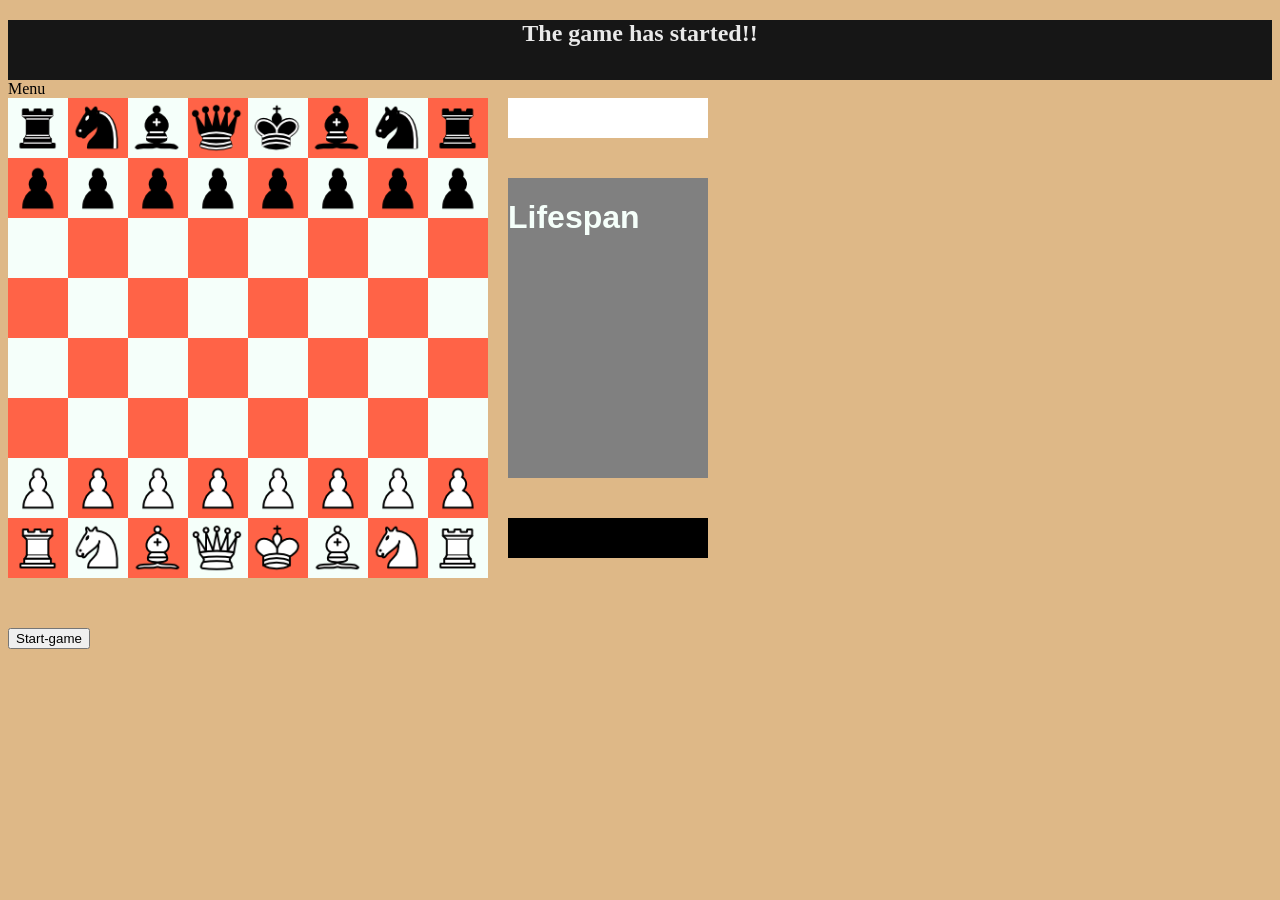
==== chess/ui/index.html @ b8d8a170 "Add files via upload" ====
<!DOCTYPE html>
<html>
    <head> 
   <meta charset = "UTF-8">
   <meta name = "viewport" content = "width = device-width, initial-scale=1.0">
 

        
   <link rel = "stylesheet" href = "chess.css">
    </head>

    <body>
        <div id = "header"><h2>The game has started!!</h2></div>
        <div id = "menu">Menu</div>

        <div id = "boardandstuffs">
            <div id = "board">

           </div>


        <div id = "gamestats"> 

            <div id="black-clock">

            </div>

            <div id="lifespan">
                <h1><strong>   Lifespan<br><br><br><br></strong></h1>

                <div id="white-lifescore">

                </div>

                <div id = "black-lifescore">

                </div>

            </div>

            <div id ="white-clock">

                


            </div>

        </div>
        
        </div>
        <button id="start-game">Start-game</button>
        <button id ="resign"> Resign </button>
        

  <script type = "module" src = "chess.js"></script>
        
    </body>

    
    </html>
---- chess/ui/chess.css ----
*{
    margin : 10;
    
   
}


#header{
    text-align: center;
    width : 100%;
    height : 60px;
    background-color: rgb(22,22,22);
    color : rgb(233,233,233);


}
#menu{
    width :100%;
   




}

#boardandstuffs{
    display: flex;
    align-items:flex-start;
    gap:20px;
}
#board {
    display: grid;
    grid-template-columns: repeat(8, 60px);
    grid-template-rows: repeat(8, 60px);
    width: 480px;
    height: 480px;
    
}

.squares{
    width : 60px;
    height : 60px;
     align-items: center;

}



.light{
   
    
    background-color : mintcream;

}
.dark{
 
    background-color : tomato;
    


}
.images {
    cursor: grab;
    width: 95%;
    height: 100%;
    object-fit: contain;
}
.squares :hover{
    border: 1px solid green;
 }
 body{
    background : burlywood;
 }

 #gamestats{
    
    
    
    width : 200px;
    display:flex;
    flex-direction: column;  
    gap:40px;  
    
 }
 #white-clock {
    background: black;
    color: white;
    padding: 20px;
    text-align: center;
    font-size: 18px;
    
}

#black-clock{
      background: white;
    color: black;
    padding: 20px;
    text-align: center;
    font-size: 18px;
  


}
 #lifespan{
    height :300px;
    background-color: grey;
    font-family: 'Franklin Gothic Medium', 'Arial Narrow', Arial, sans-serif;
    color: mintcream;

 }
#start-game{
    margin-top: 50px;
}
#resign{
    display:none;
}
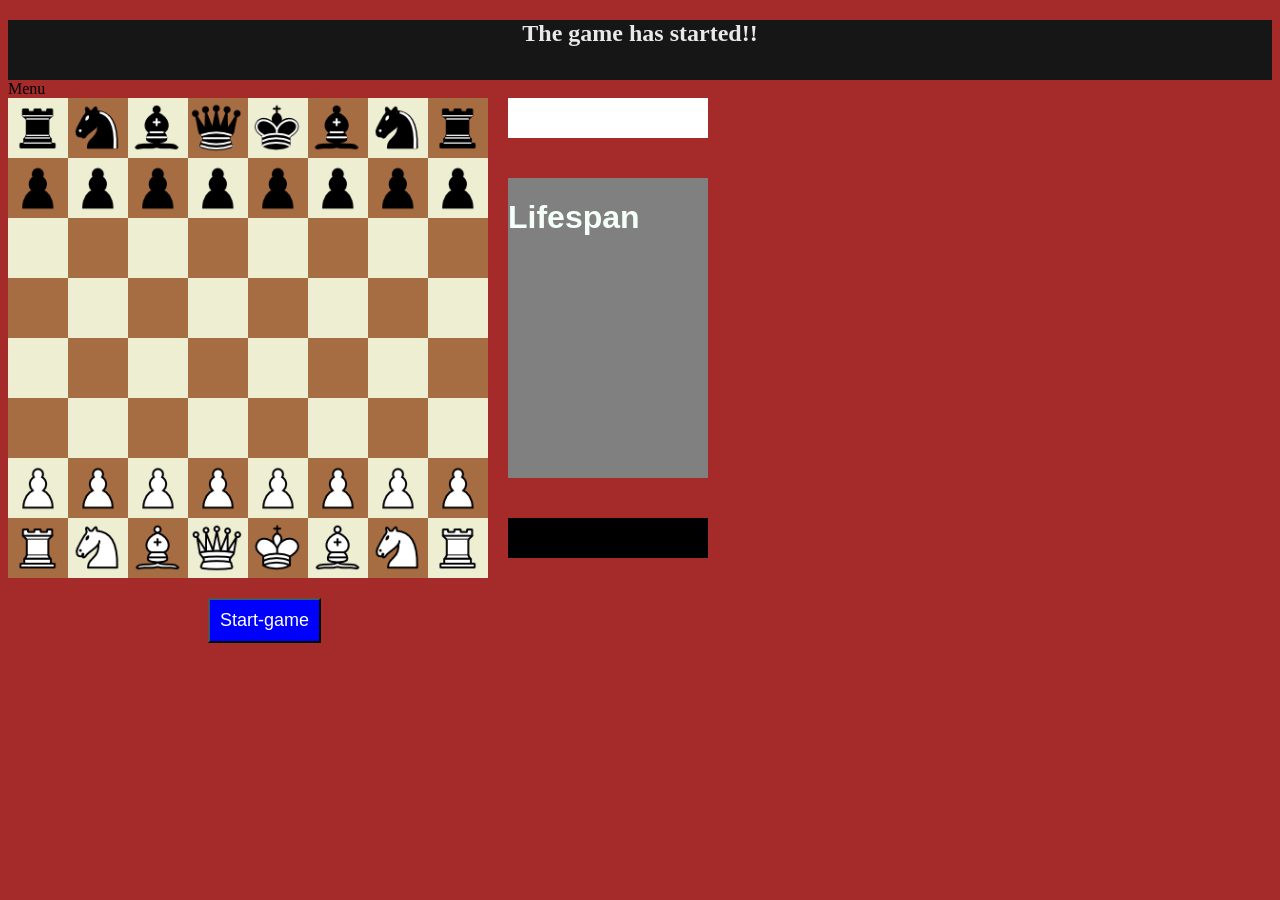
==== commit 1043d617: "Update index.html" ====
--- a/chess/ui/index.html
+++ b/chess/ui/index.html
@@ -57,4 +57,4 @@
     </body>
 
     
-    </html>+    </html>
--- a/chess/ui/chess.css
+++ b/chess/ui/chess.css
@@ -49,12 +49,13 @@
 .light{
    
     
-    background-color : mintcream;
+    background-color : #EEEED2;
 
 }
 .dark{
  
-    background-color : tomato;
+    background-color : #A66D42;
+   
     
 
 
@@ -69,7 +70,7 @@
     border: 1px solid green;
  }
  body{
-    background : burlywood;
+    background : brown;
  }
 
  #gamestats{
@@ -109,8 +110,31 @@
 
  }
 #start-game{
-    margin-top: 50px;
+    margin-left: 200px;
+    margin-top : 20px;
+    padding: 10px;
+    box-shadow: 1px;
+    border: 4 px solid black;
+    background-color: blue;
+    color: white;
+    font-size: large;
 }
 #resign{
     display:none;
+    margin-left: 200px;
+    margin-top : 20px;
+    padding: 10px;
+    box-shadow: 1px;
+    border: 4 px solid black;
+    background-color: blue;
+    color: white;
+    font-size: large;
 }
+
+#board.flipped {
+    transform: rotate(180deg);
+}
+
+#board.flipped img {
+    transform: rotate(180deg);
+}
